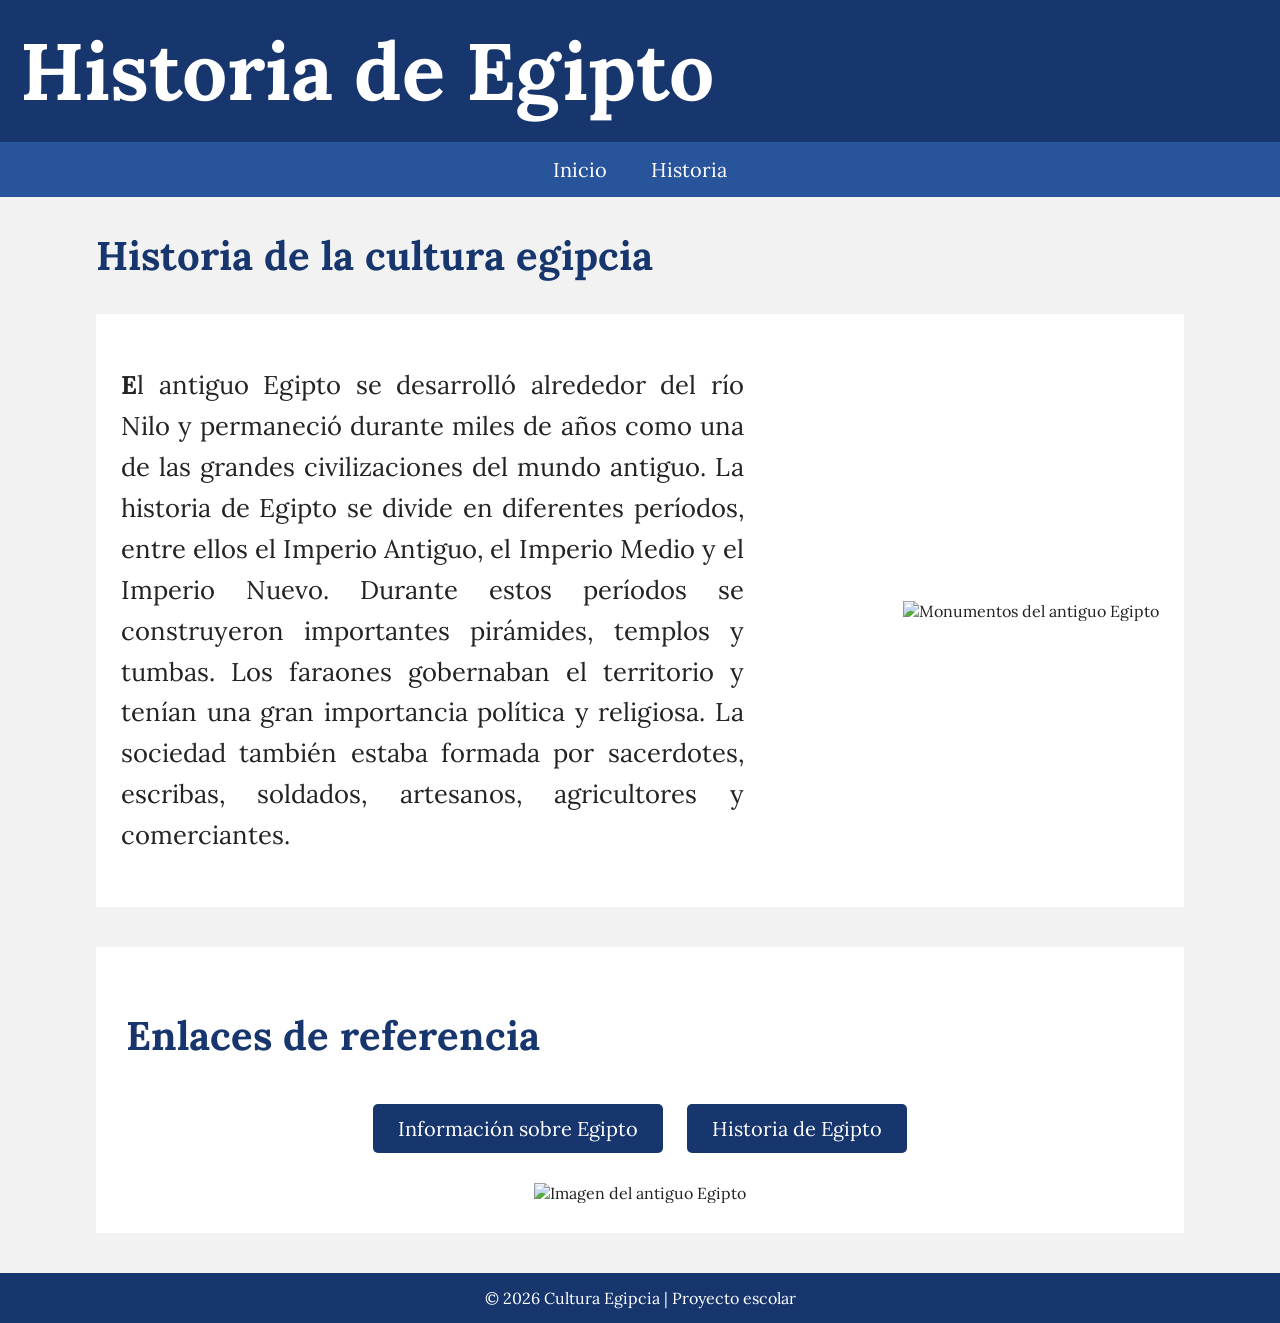
==== proyecto 1/html/historia.html @ eed0a2b8 "termimacion de historia de egipto y del html" ====
<!DOCTYPE html>
<html lang="es">

<head>
    <meta charset="UTF-8">
    <meta name="description" content="Historia de la Cultura Egipcia">
    <meta name="author" content="Angel">
    <title>Historia de Egipto</title>

    <link href="../css/style.css" rel="stylesheet">
</head>

<body>

    <header>
        <h1>Historia de Egipto</h1>
    </header>

    <nav>

        <!-- REGRESA AL PRIMER HTML -->
        <a href="egipto.html">Inicio</a>

        <!-- SE QUEDA EN EL SEGUNDO HTML -->
        <a href="historia.html">Historia</a>

    </nav>

    <main>

        <section>

            <h2>Historia de la cultura egipcia</h2>

            <div class="contenido">

                <div class="texto">

                    <p>
                        <b>E</b>l antiguo Egipto se desarrolló alrededor del
                        río Nilo y permaneció durante miles de años como una
                        de las grandes civilizaciones del mundo antiguo.

                        La historia de Egipto se divide en diferentes períodos,
                        entre ellos el Imperio Antiguo, el Imperio Medio y el
                        Imperio Nuevo.

                        Durante estos períodos se construyeron importantes
                        pirámides, templos y tumbas. Los faraones gobernaban
                        el territorio y tenían una gran importancia política
                        y religiosa.

                        La sociedad también estaba formada por sacerdotes,
                        escribas, soldados, artesanos, agricultores y
                        comerciantes.
                    </p>

                </div>

                <div>
                    <img src="../img/egipto.webp"
                         alt="Monumentos del antiguo Egipto">
                </div>

            </div>

        </section>


        <section class="contenido2">

            <h2>Enlaces de referencia</h2>

            <div class="contenedor3">

                <a href="https://www.britannica.com/place/ancient-Egypt"
                   target="_blank">
                    Información sobre Egipto
                </a>

                <a href="https://www.worldhistory.org/Egypt/"
                   target="_blank">
                    Historia de Egipto
                </a>

                <br>

                <img src="../img/egipto.webp"
                     alt="Imagen del antiguo Egipto">

            </div>

        </section>

    </main>

    <footer>
        <p>© 2026 Cultura Egipcia | Proyecto escolar</p>
    </footer>

</body>

</html>
---- proyecto 1/css/style.css ----
@import url('https://fonts.googleapis.com/css2?family=Lora:wght@400;700&display=swap');


body {
    background-color: #f2f2f2;
    font-family: "Lora", serif;
    margin: 0;
    color: #222222;
}
header {
    background-color: #17366d;
    padding: 20px;
}

h1 {
    color: white;
    font-size: 5em;
    text-align: left;
    margin: 0;
}
nav {
    background-color: #28549b;
    text-align: center;
    padding: 15px;
}

nav a {
    color: white;
    text-decoration: none;
    font-size: 20px;
    margin: 0 20px;
}

nav a:hover {
    text-decoration: underline;
}
main {
    width: 85%;
    margin: auto;
}
h2 {
    color: #17366d;
    font-size: 2.5em;
    text-align: left;
}
.contenido {
    display: flex;
    justify-content: space-between;
    align-items: center;
    background-color: white;
    padding: 25px;
}
.texto {
    width: 60%;
}

.texto p {
    font-size: 1.6em;
    line-height: 1.6;
    text-align: justify;
}
.contenido img {
    width: 400px;
    margin-left: 20px;
}
.contenido2 {
    background-color: white;
    text-align: center;
    margin-top: 40px;
    padding: 30px;
}
.justificacion {
    width: 80%;
    margin: auto;
    font-size: 1.4em;
    line-height: 1.6;
    text-align: justify;
}
.contenedor3 {
    text-align: center;
    margin-top: 30px;
}

.contenedor3 a {
    display: inline-block;
    background-color: #17366d;
    color: white;
    padding: 12px 25px;
    margin: 10px;
    text-decoration: none;
    border-radius: 5px;
    font-size: 20px;
}

.contenedor3 a:hover {
    background-color: #28549b;
}

.contenedor3 img {
    width: 400px;
    margin-top: 20px;
}
footer {
    background-color: #17366d;
    color: white;
    text-align: center;
    padding: 15px;
    margin-top: 40px;
}

footer p {
    margin: 0;
    font-size: 16px;
}
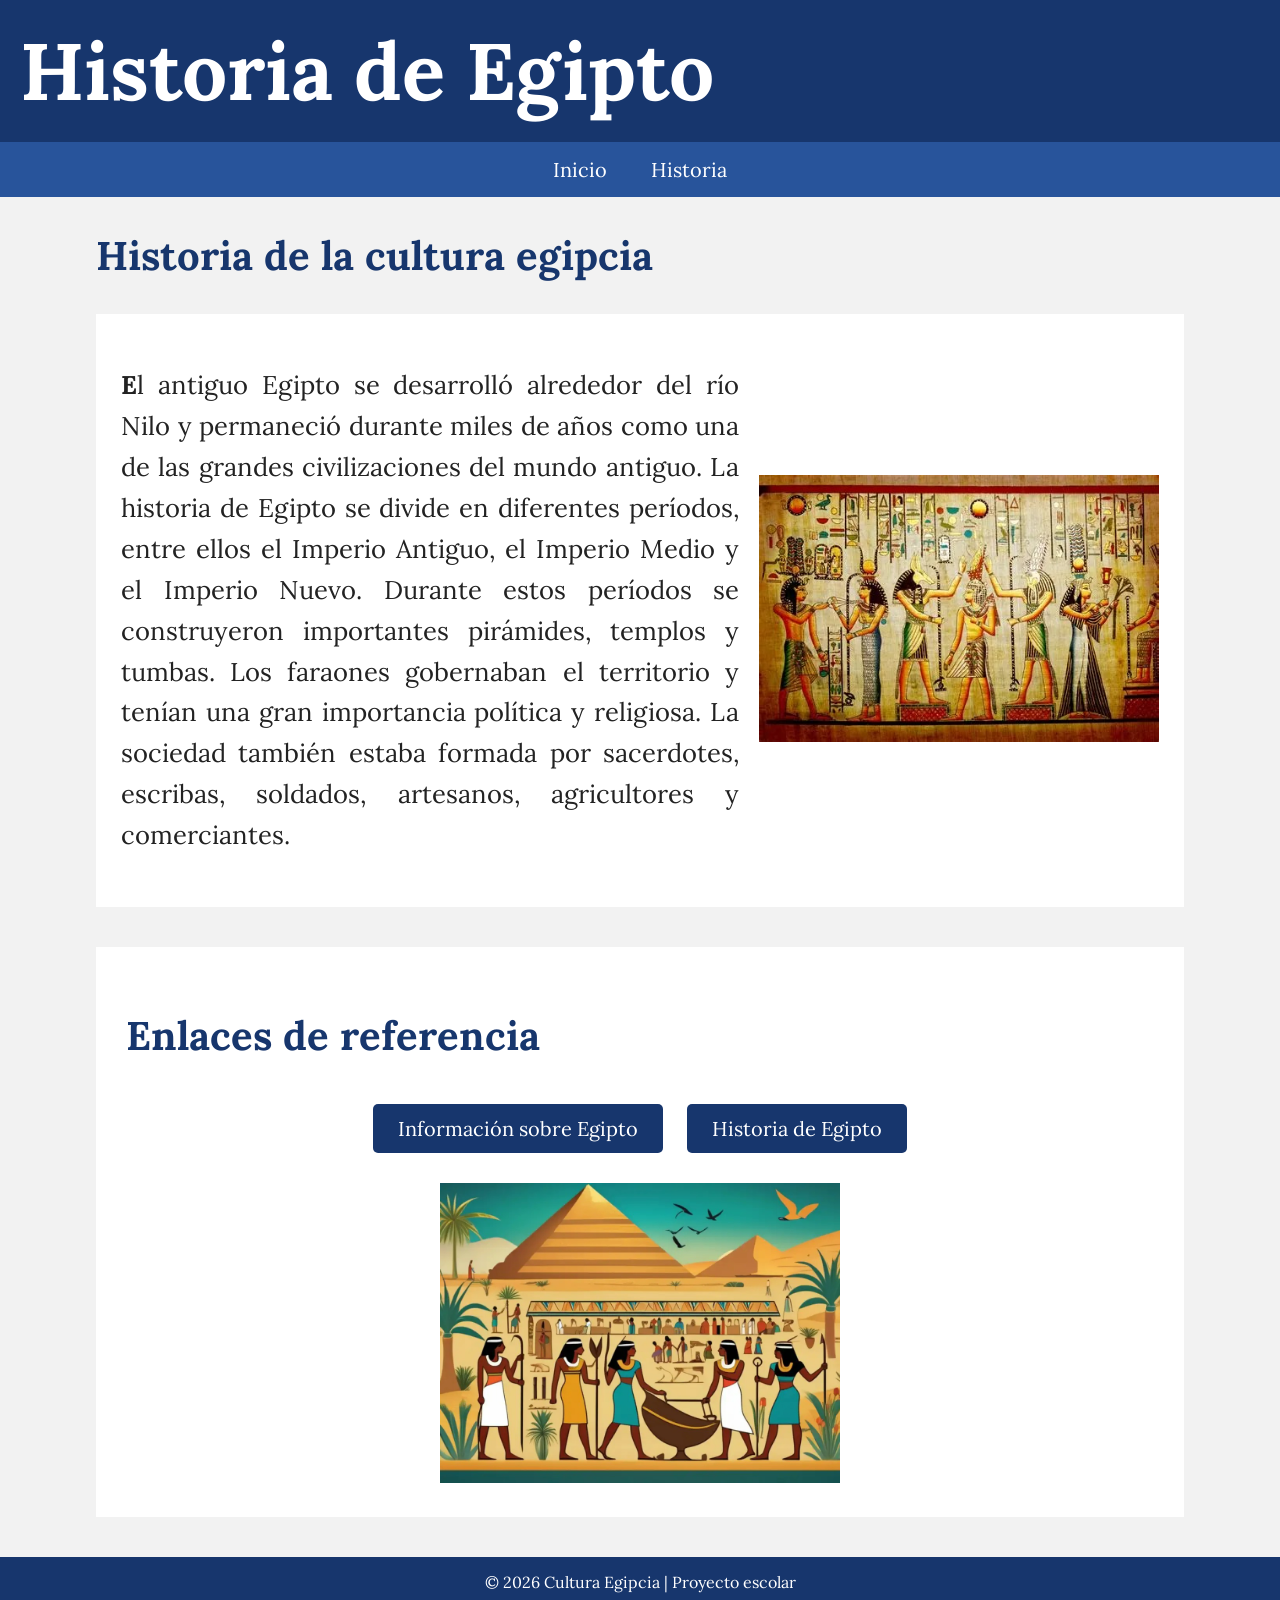
==== commit e819e900: "modificacion de las imagenes  del html de historia y terminacion del html de historia" ====
--- a/proyecto 1/html/historia.html
+++ b/proyecto 1/html/historia.html
@@ -58,7 +58,7 @@
                 </div>
 
                 <div>
-                    <img src="../img/egipto.webp"
+                    <img src="../img/cultura.jpeg"
                          alt="Monumentos del antiguo Egipto">
                 </div>
 
@@ -85,7 +85,7 @@
 
                 <br>
 
-                <img src="../img/egipto.webp"
+                <img src="../img/cultura egipcia.jpeg"
                      alt="Imagen del antiguo Egipto">
 
             </div>
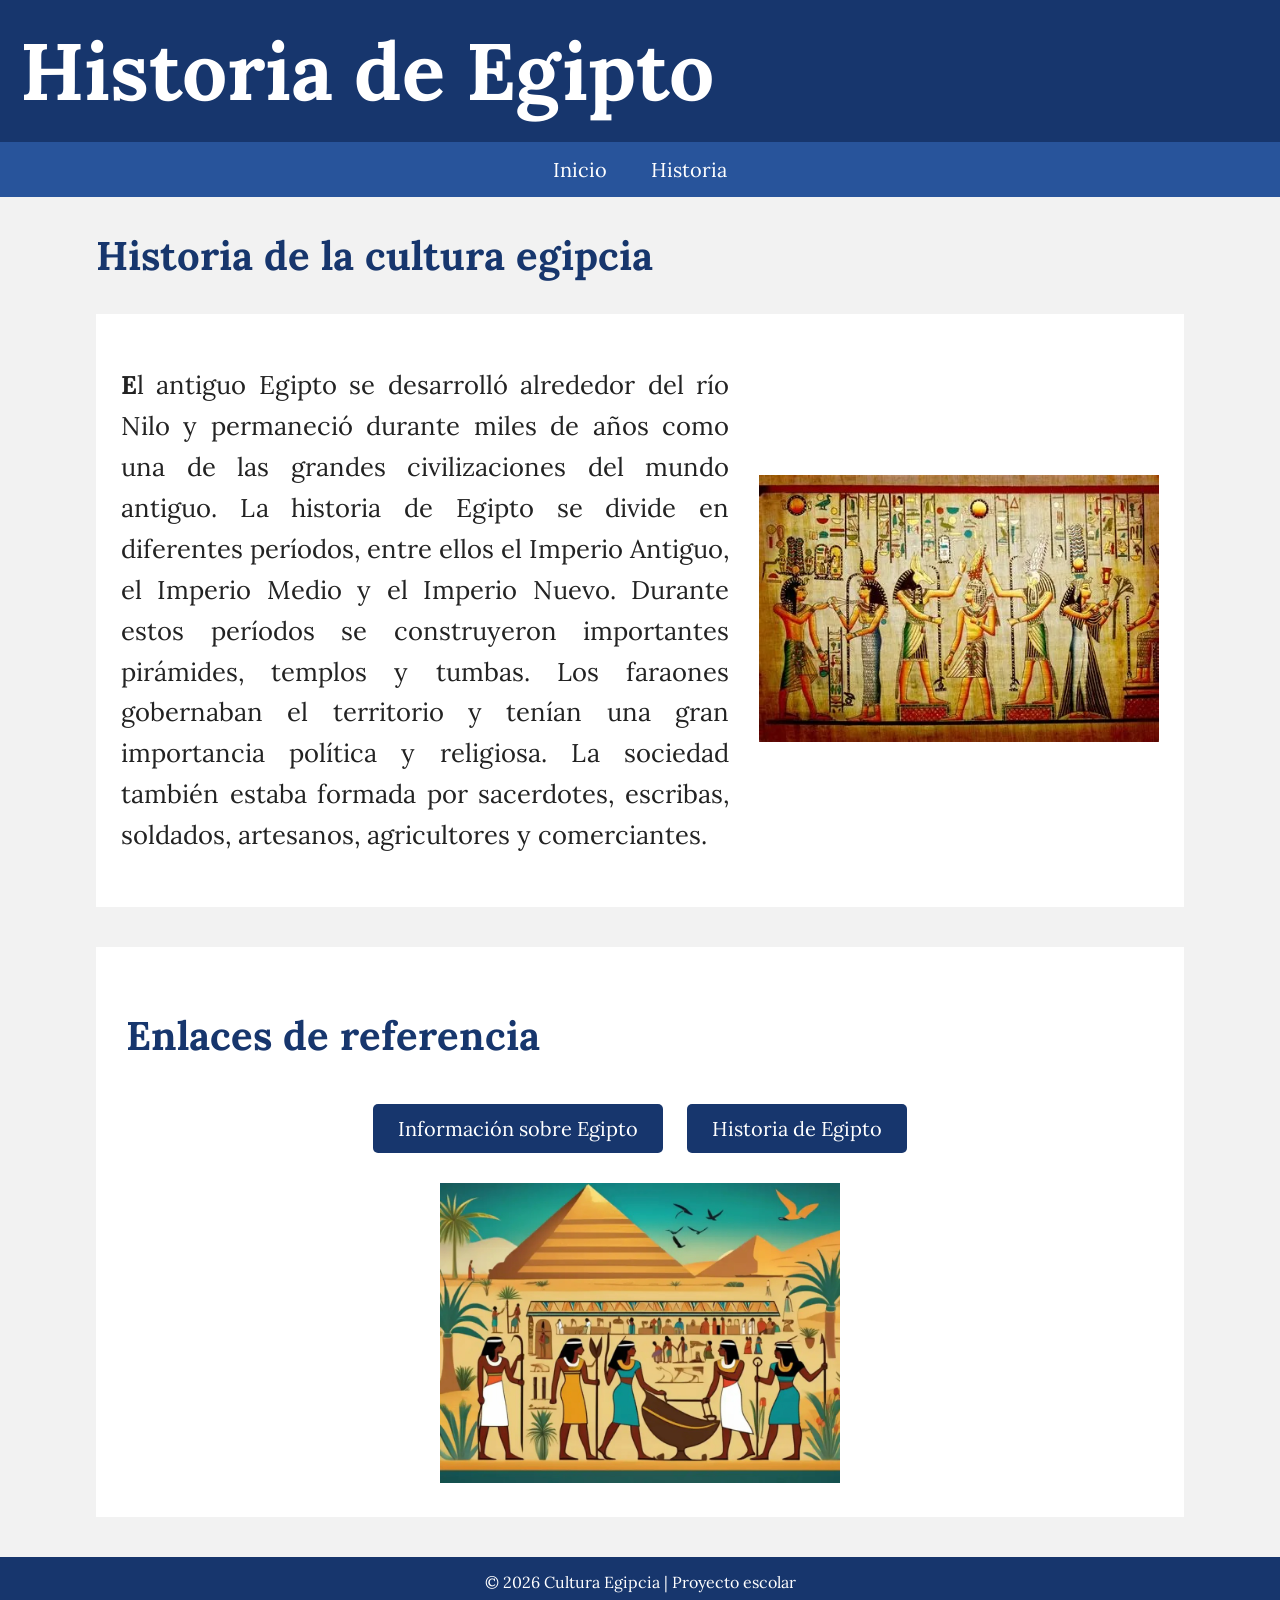
==== commit a82e3000: "modificacion  de los html para que pueda regrrsar al index.html desde los demas html" ====
--- a/proyecto 1/html/historia.html
+++ b/proyecto 1/html/historia.html
@@ -19,7 +19,7 @@
     <nav>
 
         <!-- REGRESA AL PRIMER HTML -->
-        <a href="egipto.html">Inicio</a>
+        <a href="index.html">Inicio</a>
 
         <!-- SE QUEDA EN EL SEGUNDO HTML -->
         <a href="historia.html">Historia</a>
--- a/proyecto 1/css/style.css
+++ b/proyecto 1/css/style.css
@@ -1,5 +1,4 @@
 @import url('https://fonts.googleapis.com/css2?family=Lora:wght@400;700&display=swap');
-
 
 body {
     background-color: #f2f2f2;
@@ -55,13 +54,14 @@
 }
 
 .texto p {
+    color: #222222;
     font-size: 1.6em;
     line-height: 1.6;
     text-align: justify;
 }
 .contenido img {
     width: 400px;
-    margin-left: 20px;
+    margin-left: 30px;
 }
 .contenido2 {
     background-color: white;
@@ -72,6 +72,7 @@
 .justificacion {
     width: 80%;
     margin: auto;
+    color: #222222;
     font-size: 1.4em;
     line-height: 1.6;
     text-align: justify;
@@ -80,7 +81,6 @@
     text-align: center;
     margin-top: 30px;
 }
-
 .contenedor3 a {
     display: inline-block;
     background-color: #17366d;
@@ -91,15 +91,14 @@
     border-radius: 5px;
     font-size: 20px;
 }
-
 .contenedor3 a:hover {
     background-color: #28549b;
 }
-
 .contenedor3 img {
     width: 400px;
     margin-top: 20px;
 }
+
 footer {
     background-color: #17366d;
     color: white;
